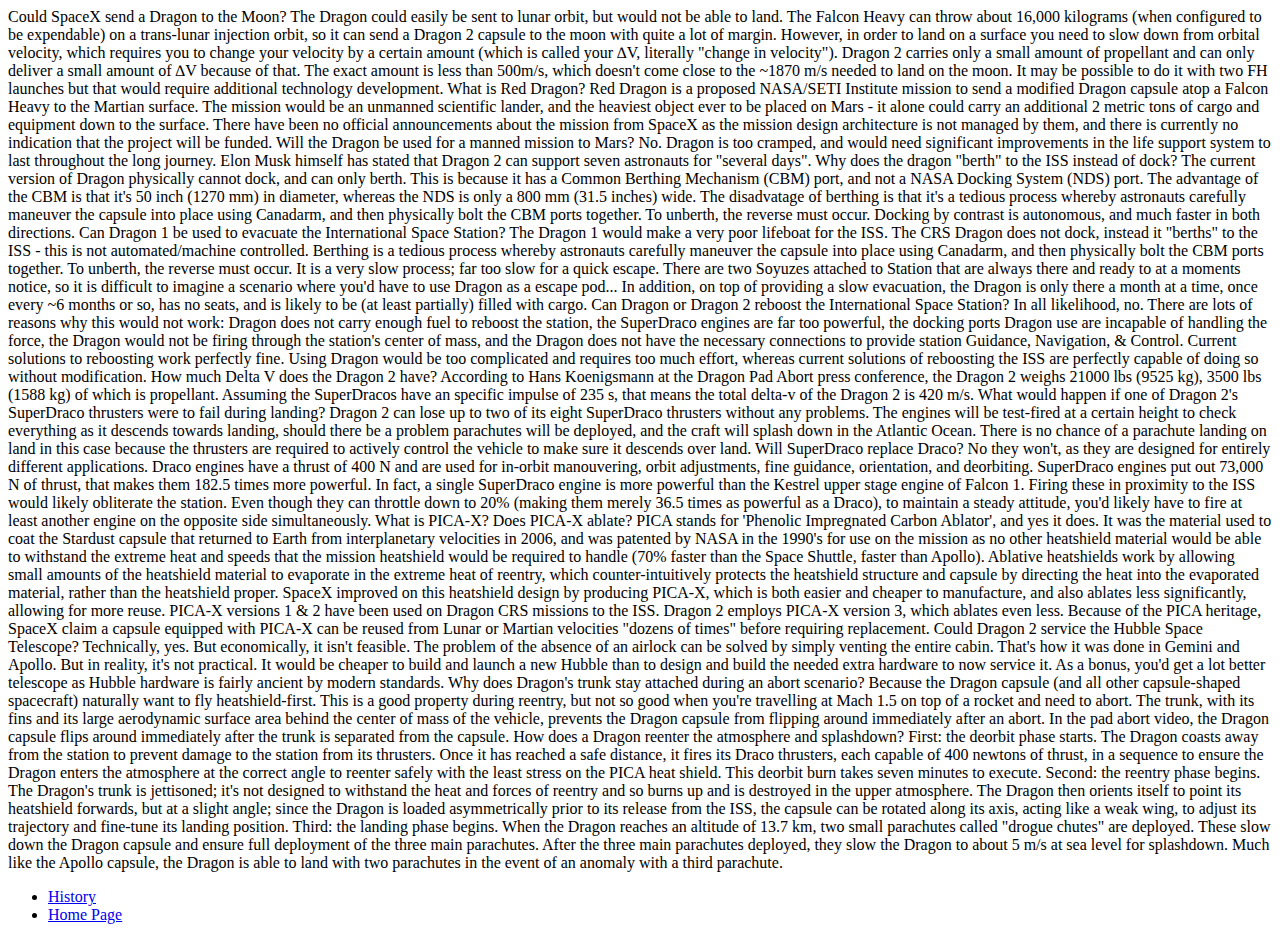
==== faqs.html @ df3c77b2 "first draft, added content" ====
<!doctype html>

<html lang="en">
<head>
  <meta charset="utf-8">

  <title>SpaceX Dragon Frequently Asked Questions | Benjamin Miller</title>
  <meta name="description" content="FAQs Page of SpaceX Dragon Project" />
  <meta name="author" content="Benjamin Miller" />
  <link rel="stylesheet" href="assets/css/style.css" type="text/css" />
  </style>

</head>

<body>
Could SpaceX send a Dragon to the Moon?
The Dragon could easily be sent to lunar orbit, but would not be able to land. The Falcon Heavy can throw about 16,000 kilograms (when configured to be expendable) on a trans-lunar injection orbit, so it can send a Dragon 2 capsule to the moon with quite a lot of margin. However, in order to land on a surface you need to slow down from orbital velocity, which requires you to change your velocity by a certain amount (which is called your ∆V, literally "change in velocity"). Dragon 2 carries only a small amount of propellant and can only deliver a small amount of ∆V because of that. The exact amount is less than 500m/s, which doesn't come close to the ~1870 m/s needed to land on the moon. It may be possible to do it with two FH launches but that would require additional technology development.

What is Red Dragon?
Red Dragon is a proposed NASA/SETI Institute mission to send a modified Dragon capsule atop a Falcon Heavy to the Martian surface. The mission would be an unmanned scientific lander, and the heaviest object ever to be placed on Mars - it alone could carry an additional 2 metric tons of cargo and equipment down to the surface. There have been no official announcements about the mission from SpaceX as the mission design architecture is not managed by them, and there is currently no indication that the project will be funded.

Will the Dragon be used for a manned mission to Mars?
No. Dragon is too cramped, and would need significant improvements in the life support system to last throughout the long journey. Elon Musk himself has stated that Dragon 2 can support seven astronauts for "several days".

Why does the dragon "berth" to the ISS instead of dock?
The current version of Dragon physically cannot dock, and can only berth. This is because it has a Common Berthing Mechanism (CBM) port, and not a NASA Docking System (NDS) port. The advantage of the CBM is that it's 50 inch (1270 mm) in diameter, whereas the NDS is only a 800 mm (31.5 inches) wide. The disadvatage of berthing is that it's a tedious process whereby astronauts carefully maneuver the capsule into place using Canadarm, and then physically bolt the CBM ports together. To unberth, the reverse must occur. Docking by contrast is autonomous, and much faster in both directions.

Can Dragon 1 be used to evacuate the International Space Station?
The Dragon 1 would make a very poor lifeboat for the ISS. The CRS Dragon does not dock, instead it "berths" to the ISS - this is not automated/machine controlled. Berthing is a tedious process whereby astronauts carefully maneuver the capsule into place using Canadarm, and then physically bolt the CBM ports together. To unberth, the reverse must occur. It is a very slow process; far too slow for a quick escape. There are two Soyuzes attached to Station that are always there and ready to at a moments notice, so it is difficult to imagine a scenario where you'd have to use Dragon as a escape pod... In addition, on top of providing a slow evacuation, the Dragon is only there a month at a time, once every ~6 months or so, has no seats, and is likely to be (at least partially) filled with cargo.

Can Dragon or Dragon 2 reboost the International Space Station?
In all likelihood, no. There are lots of reasons why this would not work: Dragon does not carry enough fuel to reboost the station, the SuperDraco engines are far too powerful, the docking ports Dragon use are incapable of handling the force, the Dragon would not be firing through the station's center of mass, and the Dragon does not have the necessary connections to provide station Guidance, Navigation, & Control. Current solutions to reboosting work perfectly fine. Using Dragon would be too complicated and requires too much effort, whereas current solutions of reboosting the ISS are perfectly capable of doing so without modification.

How much Delta V does the Dragon 2 have?
According to Hans Koenigsmann at the Dragon Pad Abort press conference, the Dragon 2 weighs 21000 lbs (9525 kg), 3500 lbs (1588 kg) of which is propellant. Assuming the SuperDracos have an specific impulse of 235 s, that means the total delta-v of the Dragon 2 is 420 m/s.

What would happen if one of Dragon 2's SuperDraco thrusters were to fail during landing?
Dragon 2 can lose up to two of its eight SuperDraco thrusters without any problems. The engines will be test-fired at a certain height to check everything as it descends towards landing, should there be a problem parachutes will be deployed, and the craft will splash down in the Atlantic Ocean. There is no chance of a parachute landing on land in this case because the thrusters are required to actively control the vehicle to make sure it descends over land.

Will SuperDraco replace Draco?
No they won't, as they are designed for entirely different applications. Draco engines have a thrust of 400 N and are used for in-orbit manouvering, orbit adjustments, fine guidance, orientation, and deorbiting. SuperDraco engines put out 73,000 N of thrust, that makes them 182.5 times more powerful. In fact, a single SuperDraco engine is more powerful than the Kestrel upper stage engine of Falcon 1. Firing these in proximity to the ISS would likely obliterate the station.
Even though they can throttle down to 20% (making them merely 36.5 times as powerful as a Draco), to maintain a steady attitude, you'd likely have to fire at least another engine on the opposite side simultaneously.

What is PICA-X? Does PICA-X ablate?
PICA stands for 'Phenolic Impregnated Carbon Ablator', and yes it does. It was the material used to coat the Stardust capsule that returned to Earth from interplanetary velocities in 2006, and was patented by NASA in the 1990's for use on the mission as no other heatshield material would be able to withstand the extreme heat and speeds that the mission heatshield would be required to handle (70% faster than the Space Shuttle, faster than Apollo). Ablative heatshields work by allowing small amounts of the heatshield material to evaporate in the extreme heat of reentry, which counter-intuitively protects the heatshield structure and capsule by directing the heat into the evaporated material, rather than the heatshield proper.
SpaceX improved on this heatshield design by producing PICA-X, which is both easier and cheaper to manufacture, and also ablates less significantly, allowing for more reuse. PICA-X versions 1 & 2 have been used on Dragon CRS missions to the ISS. Dragon 2 employs PICA-X version 3, which ablates even less. Because of the PICA heritage, SpaceX claim a capsule equipped with PICA-X can be reused from Lunar or Martian velocities "dozens of times" before requiring replacement.

Could Dragon 2 service the Hubble Space Telescope?
Technically, yes. But economically, it isn't feasible. The problem of the absence of an airlock can be solved by simply venting the entire cabin. That's how it was done in Gemini and Apollo. But in reality, it's not practical. It would be cheaper to build and launch a new Hubble than to design and build the needed extra hardware to now service it. As a bonus, you'd get a lot better telescope as Hubble hardware is fairly ancient by modern standards. 

Why does Dragon's trunk stay attached during an abort scenario?
Because the Dragon capsule (and all other capsule-shaped spacecraft) naturally want to fly heatshield-first. This is a good property during reentry, but not so good when you're travelling at Mach 1.5 on top of a rocket and need to abort. The trunk, with its fins and its large aerodynamic surface area behind the center of mass of the vehicle, prevents the Dragon capsule from flipping around immediately after an abort. In the pad abort video, the Dragon capsule flips around immediately after the trunk is separated from the capsule.

How does a Dragon reenter the atmosphere and splashdown?
First: the deorbit phase starts. The Dragon coasts away from the station to prevent damage to the station from its thrusters. Once it has reached a safe distance, it fires its Draco thrusters, each capable of 400 newtons of thrust, in a sequence to ensure the Dragon enters the atmosphere at the correct angle to reenter safely with the least stress on the PICA heat shield. This deorbit burn takes seven minutes to execute.
Second: the reentry phase begins. The Dragon's trunk is jettisoned; it's not designed to withstand the heat and forces of reentry and so burns up and is destroyed in the upper atmosphere. The Dragon then orients itself to point its heatshield forwards, but at a slight angle; since the Dragon is loaded asymmetrically prior to its release from the ISS, the capsule can be rotated along its axis, acting like a weak wing, to adjust its trajectory and fine-tune its landing position.
Third: the landing phase begins. When the Dragon reaches an altitude of 13.7 km, two small parachutes called "drogue chutes" are deployed. These slow down the Dragon capsule and ensure full deployment of the three main parachutes. After the three main parachutes deployed, they slow the Dragon to about 5 m/s at sea level for splashdown. Much like the Apollo capsule, the Dragon is able to land with two parachutes in the event of an anomaly with a third parachute.
</body>
<nav>
    <ul>
        <li><a href="history.html">History</a></li>
        <li><a href="index.html">Home Page</a></li>
    </ul>
</nav>
</html>
---- assets/css/style.css ----
html {
  box-sizing: border-box;
}
*,
*:before,
*:after {
  box-sizing: inherit;
}
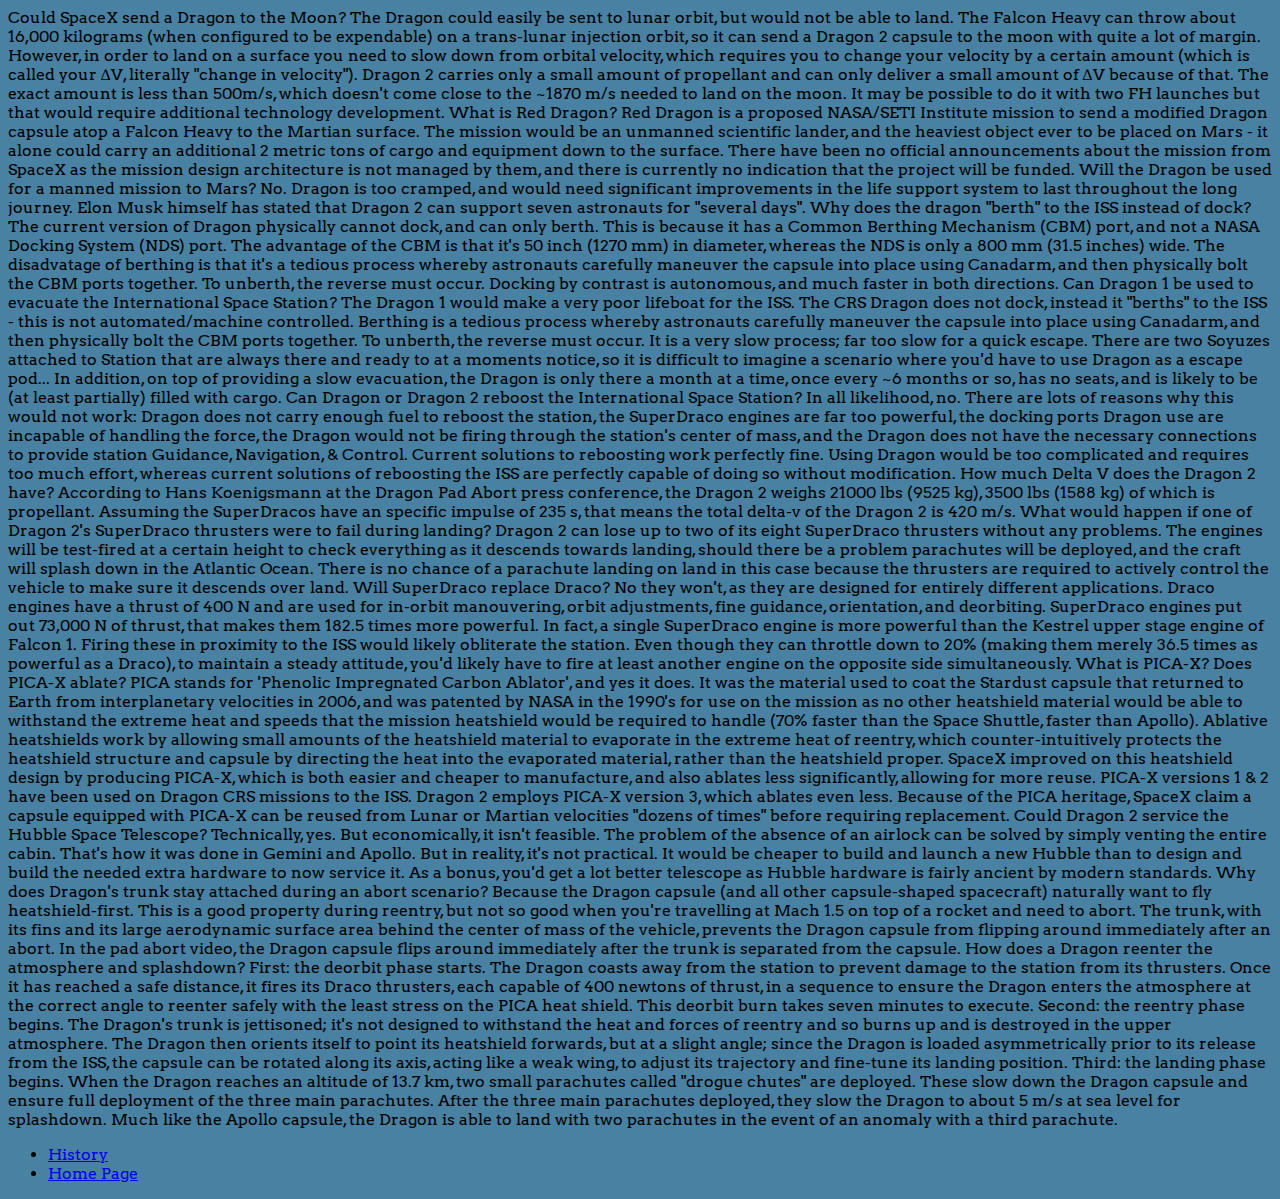
==== commit 7368c70f: "second draft" ====
--- a/faqs.html
+++ b/faqs.html
@@ -3,11 +3,14 @@
 <html lang="en">
 <head>
   <meta charset="utf-8">
-
+  <meta name="robots" content="noindex">
+  <meta name="keywords" content="SpaceX, Dragon, Spacecraft, Spaceship, Space Travel">
   <title>SpaceX Dragon Frequently Asked Questions | Benjamin Miller</title>
   <meta name="description" content="FAQs Page of SpaceX Dragon Project" />
   <meta name="author" content="Benjamin Miller" />
   <link rel="stylesheet" href="assets/css/style.css" type="text/css" />
+  <link rel="preconnect" href="https://fonts.gstatic.com">
+<link href="https://fonts.googleapis.com/css2?family=Arvo:ital,wght@0,400;0,700;1,400;1,700&display=swap" rel="stylesheet">
   </style>
 
 </head>
--- a/assets/css/style.css
+++ b/assets/css/style.css
@@ -1,3 +1,10 @@
+/* Color Theme  
+ #B8C0D9 r=184,g=192,b=217,a=85
+ #416BBF r=65,g=107,b=191,a=75
+ #283040 r=40,g=48,b=64,a=25
+ #6A9AD9 r=106,g=154,b=217,a=85
+ #1C618C r=28,g=97,b=140,a=55
+*/
 html {
   box-sizing: border-box;
 }
@@ -5,4 +12,118 @@
 *:before,
 *:after {
   box-sizing: inherit;
+}
+header.homepage:before{
+  content: "";
+  background-image:url(../img/dragon-in-space.jpg);
+  background-size:cover;
+  position:absolute;
+  top:0;
+  bottom:0;
+  left:0;
+  right:0;
+  opacity:.5;
+  height:26em;
+}
+header h1.primary{
+  color: #ffffff;
+  background-image: url("https://assets.codepen.io/7248/logo-2.png");
+  display: block;
+  width: 450px;
+  height: 70px;
+  margin: 0 auto;
+  text-indent: 100%;
+  white-space: nowrap;
+  overflow: hidden;
+}
+header h1.secondary{
+  font-size:3em;
+  text-align:center;
+}
+section.primary{
+  padding:4em;
+}
+header nav ul{
+  position: relative;
+  display: flex;
+  flex-direction: row;
+  justify-content: space-around;
+  padding: 0;
+  max-width: 900px;
+  margin: 20px auto;
+}
+header nav li{
+  list-style-type: none;
+  padding: 0;
+  width: 20%;
+}
+header nav a:link,
+header nav a:visited {
+  color: white;
+  text-decoration: none;
+  background-color: #000000;
+  background-color: rgba(40, 48, 64, 0.5);
+  padding: 8px 16px;
+  border-radius: 10px;
+  transition: 0.6s;
+  display: block;
+}
+
+header nav a:hover,
+header nav a:active {
+  background-color: rgba(40, 48, 64, 0.9);
+}
+body h1.secondary{
+  font-size:3em;
+  text-align:center;
+}
+table.history{
+  margin:auto;
+  background-image:url(https://drive.google.com/file/d/0BzzZeZwHD1sxVmpfcDRpT2hKUDA/view);
+}
+table.history, th.history{
+  border:1px solid #283040;
+  border-collapse:collapse;
+  padding:10px;
+}
+tr.history:nth-child(even){
+  background-color:rgba(40,48,64,.4);
+}
+tr.history:nth-child(odd){
+  background-color:rgba(40,48,64,.2);
+}
+tr.primary{
+  background-color:rgba(65,107,191,.7);
+}
+h2.table{
+  text-align:center;
+}
+body{
+  font-family: 'Arvo', serif;
+  background-color:rgba(28,97,140,.8);
+}
+header.history::before{
+  content: "";
+  background-image:url(../img/dragon-capsule-5.jpg);
+  background-size:auto;
+  position:absolute;
+  top:0;
+  bottom:0;
+  left:0;
+  right:0;
+  opacity:.2;
+  height:16em;
+}
+div.images{
+  display:flex;
+  flex-direction:row;
+  justify-content:center;
+  background-color:rgba(65,107,191,.7);
+}
+img{
+  padding:2em;
+}
+figcaption{
+  color:darkgray;
+  text-align:center;
 }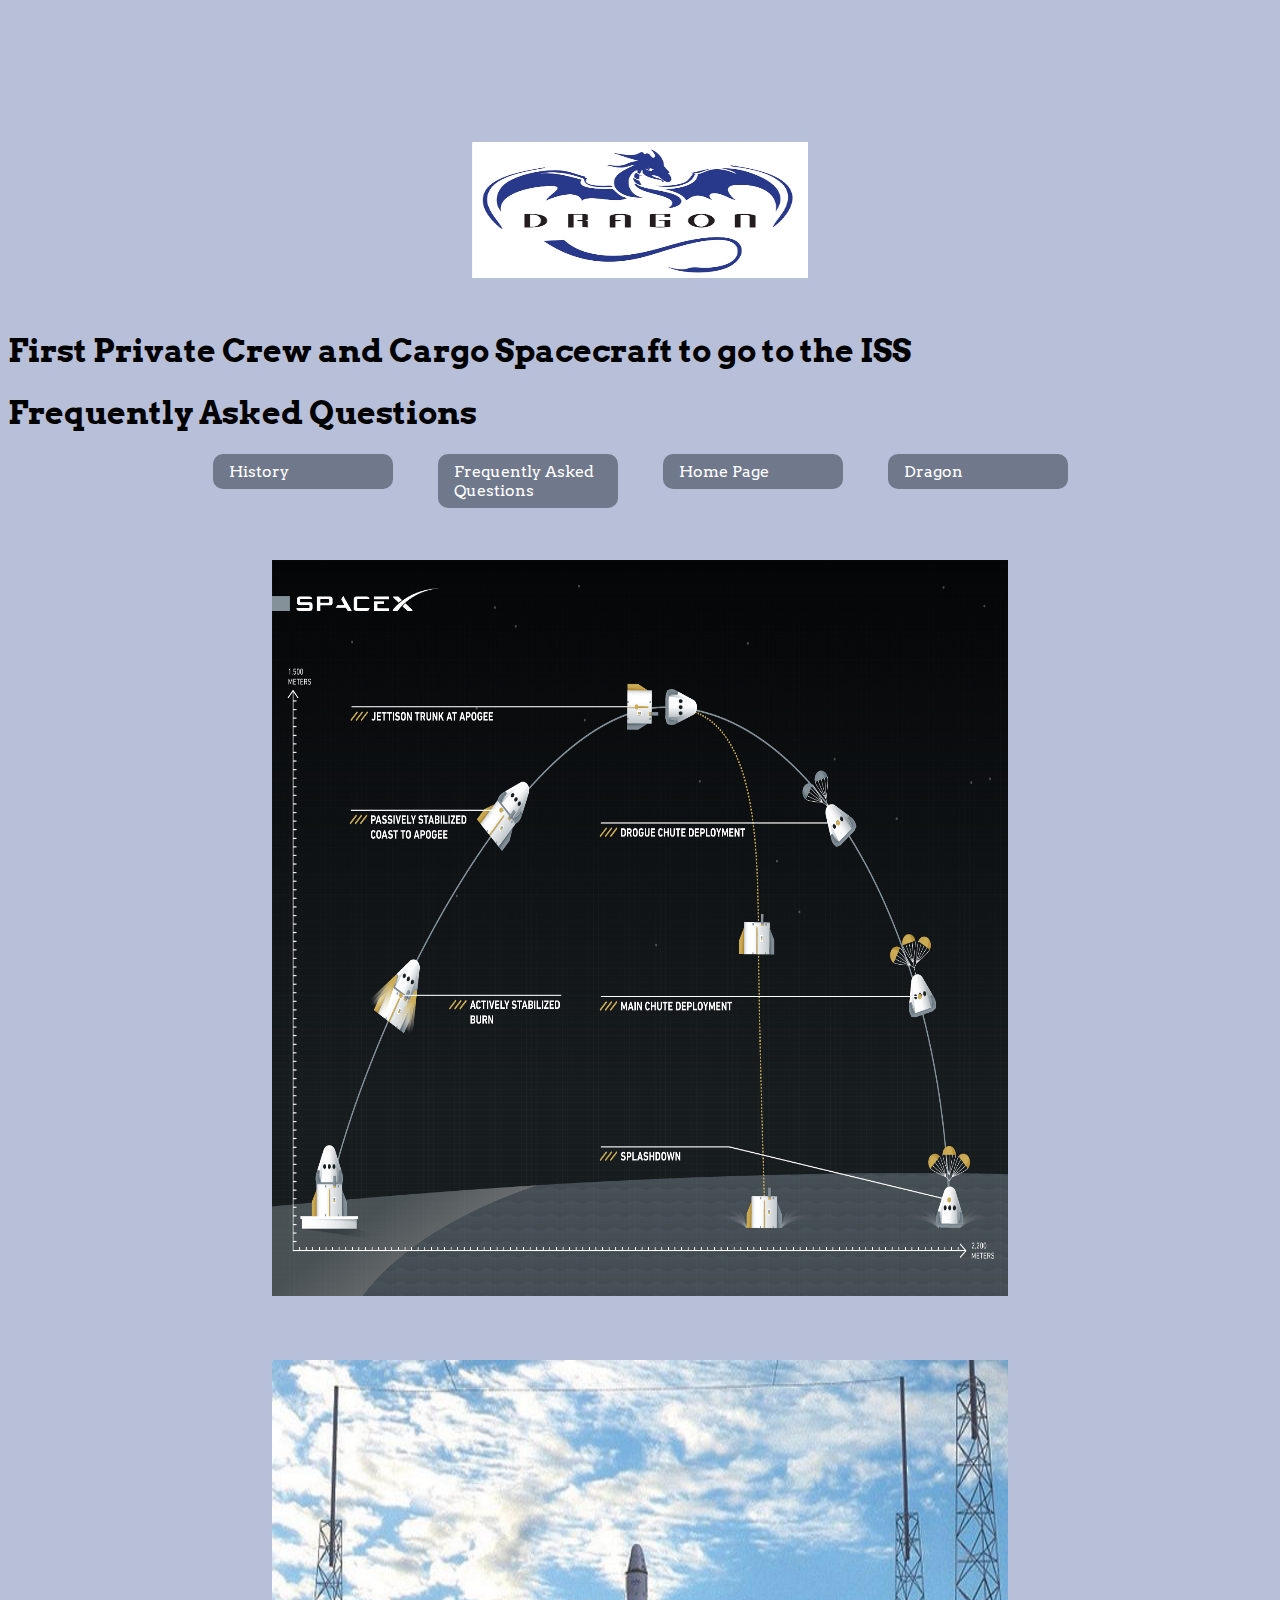
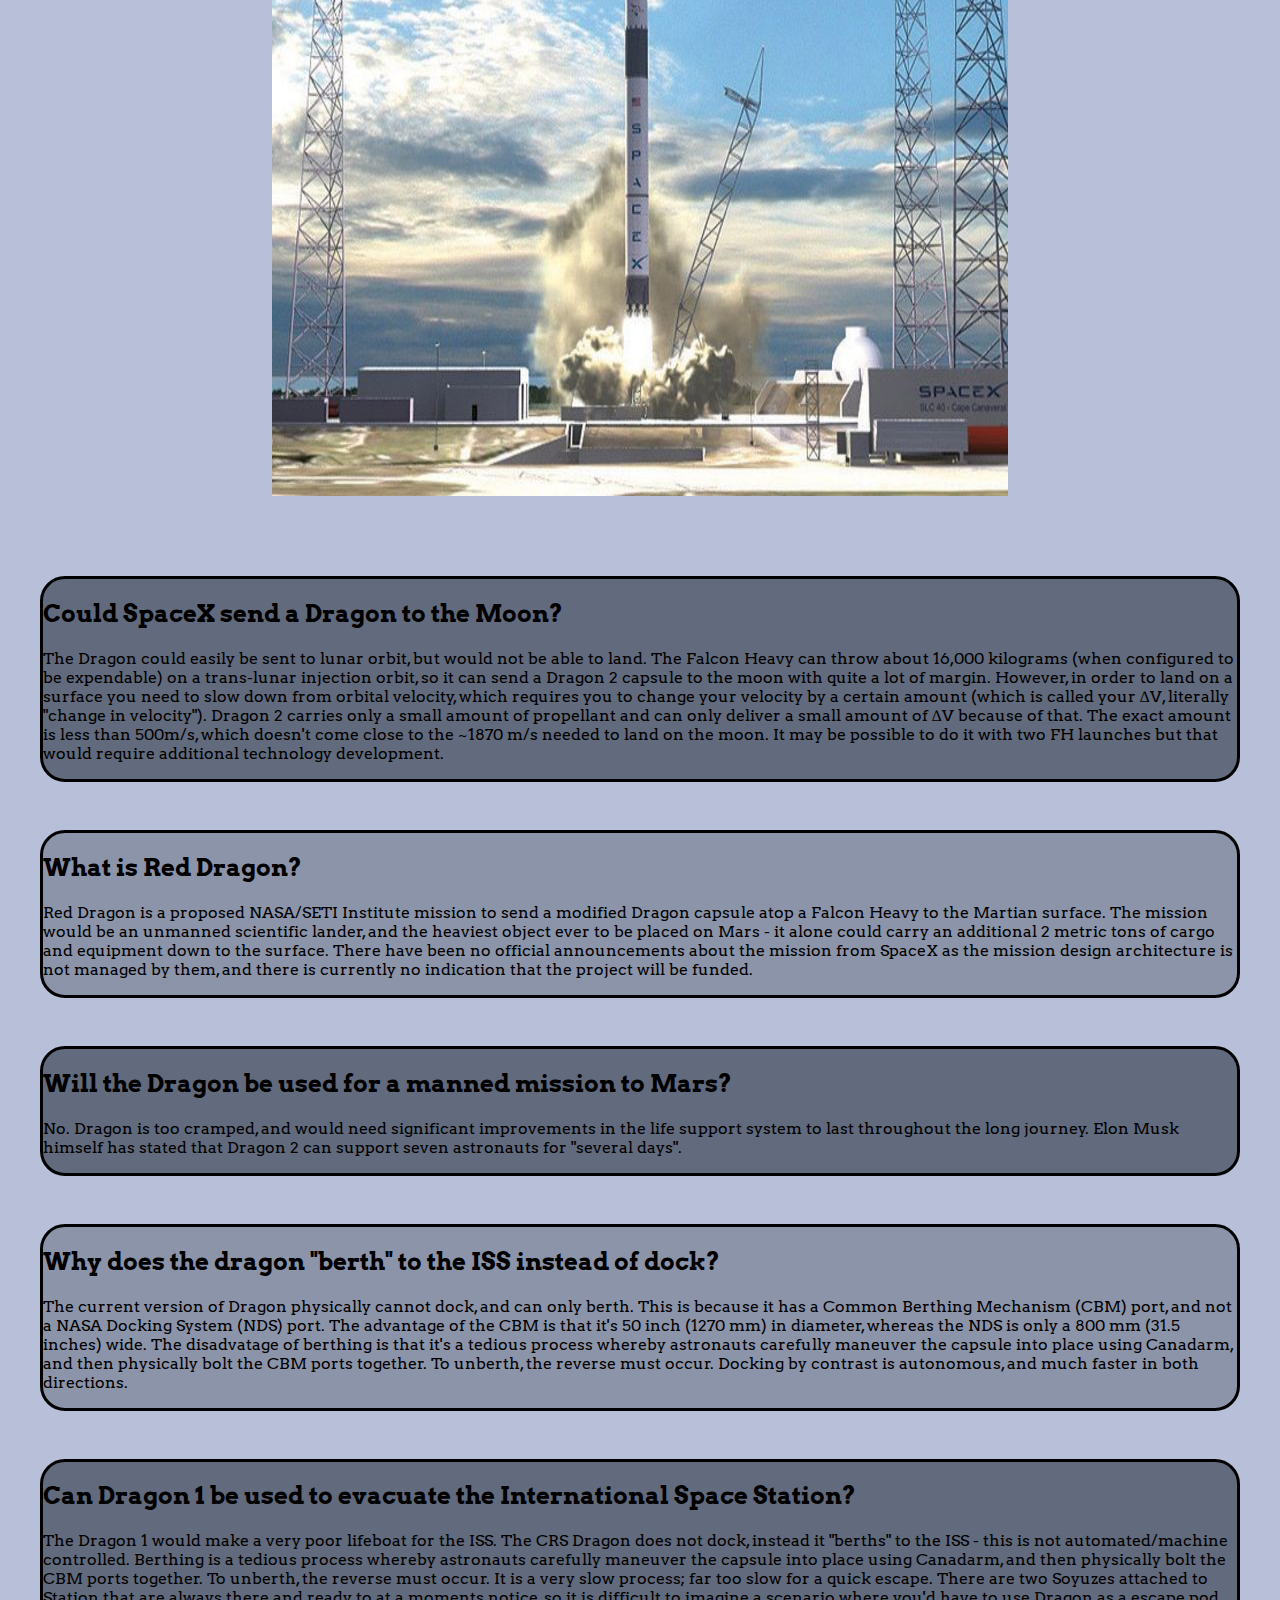
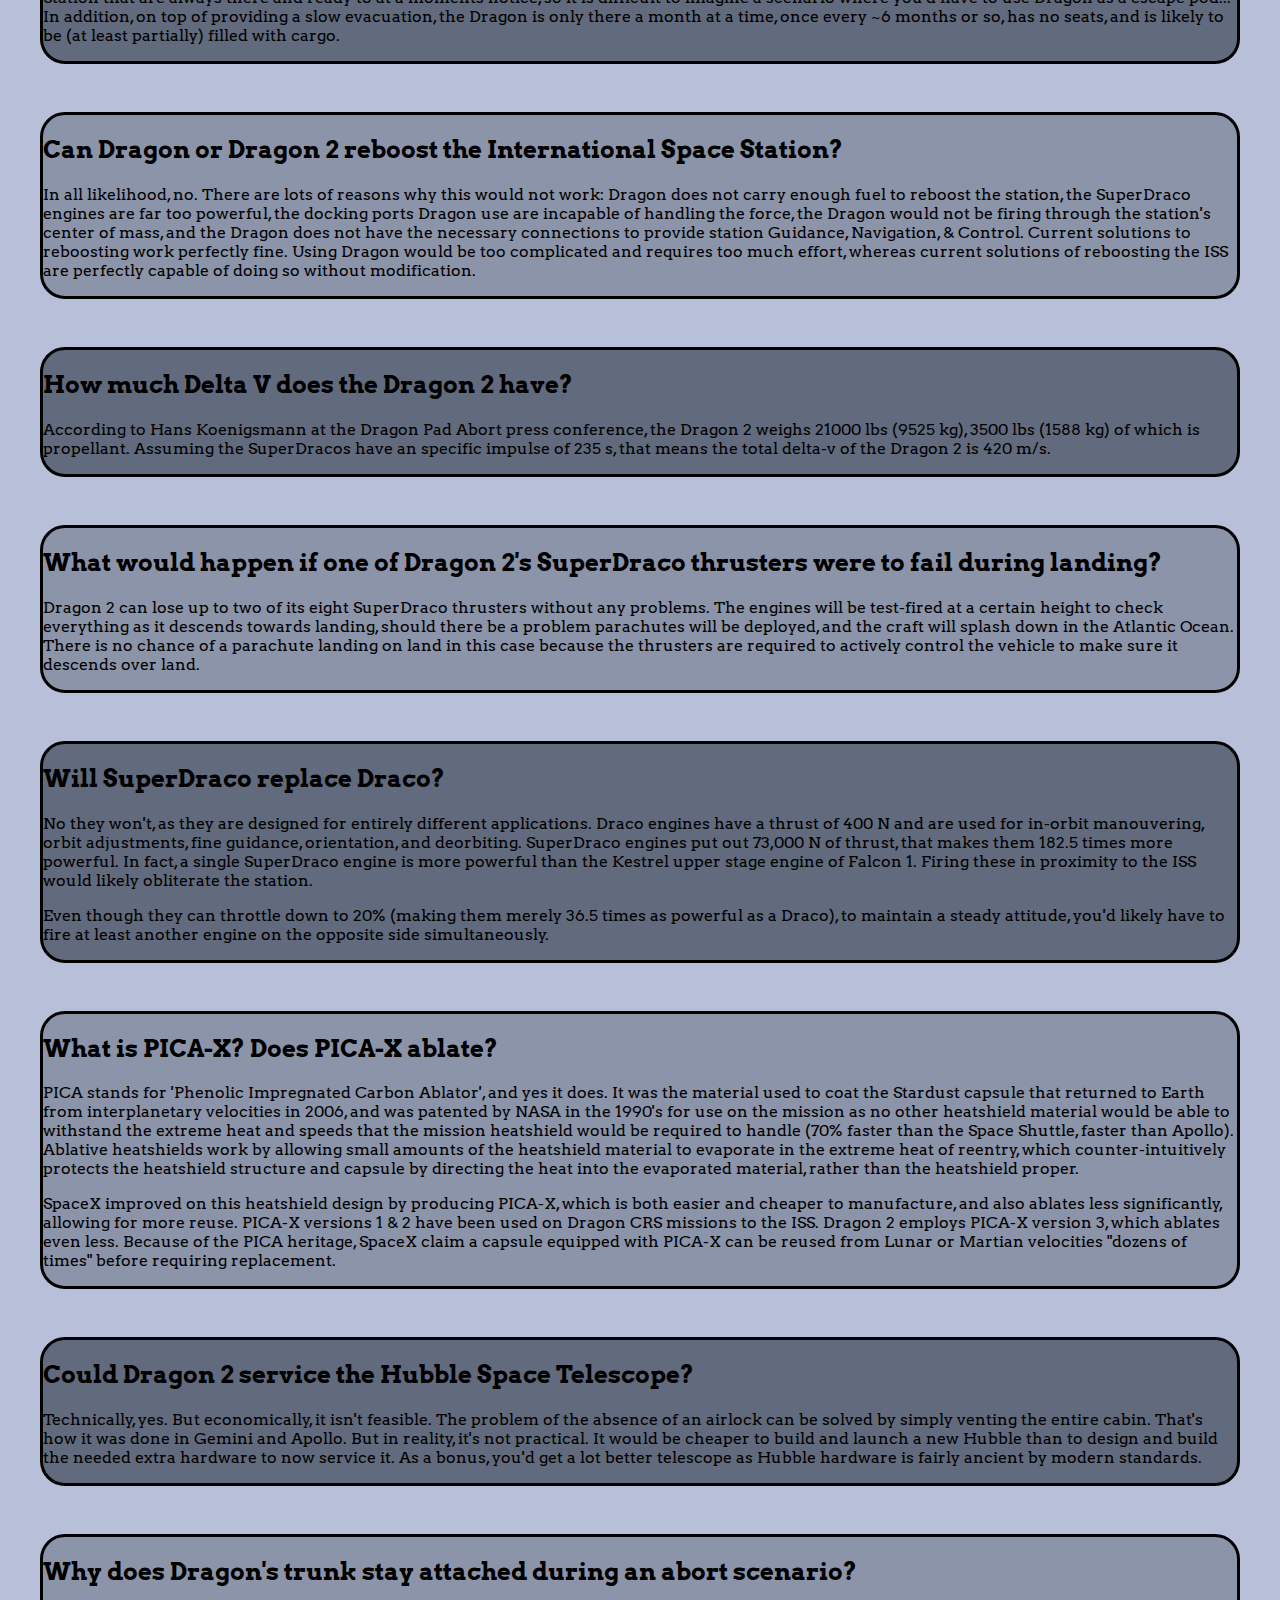
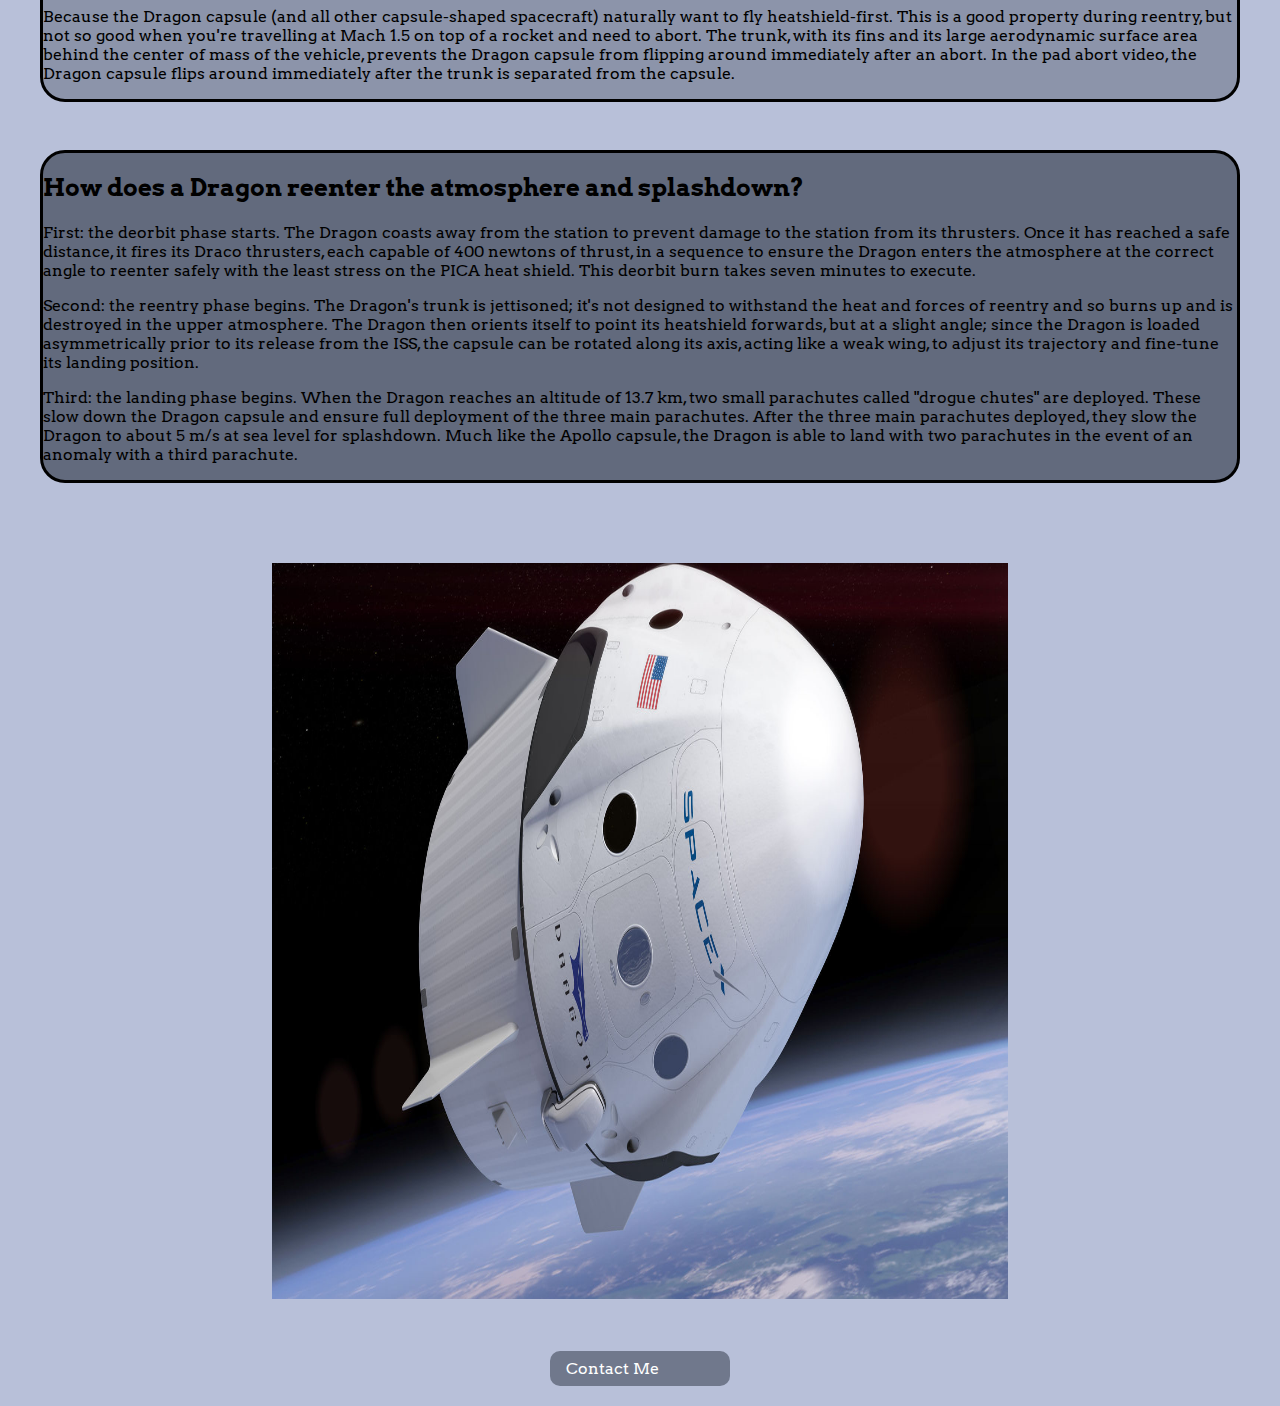
==== commit 4f4334d6: "Final Draft" ====
--- a/faqs.html
+++ b/faqs.html
@@ -11,58 +11,91 @@
   <link rel="stylesheet" href="assets/css/style.css" type="text/css" />
   <link rel="preconnect" href="https://fonts.gstatic.com">
 <link href="https://fonts.googleapis.com/css2?family=Arvo:ital,wght@0,400;0,700;1,400;1,700&display=swap" rel="stylesheet">
-  </style>
 
 </head>
 
-<body>
-Could SpaceX send a Dragon to the Moon?
-The Dragon could easily be sent to lunar orbit, but would not be able to land. The Falcon Heavy can throw about 16,000 kilograms (when configured to be expendable) on a trans-lunar injection orbit, so it can send a Dragon 2 capsule to the moon with quite a lot of margin. However, in order to land on a surface you need to slow down from orbital velocity, which requires you to change your velocity by a certain amount (which is called your ∆V, literally "change in velocity"). Dragon 2 carries only a small amount of propellant and can only deliver a small amount of ∆V because of that. The exact amount is less than 500m/s, which doesn't come close to the ~1870 m/s needed to land on the moon. It may be possible to do it with two FH launches but that would require additional technology development.
-
-What is Red Dragon?
-Red Dragon is a proposed NASA/SETI Institute mission to send a modified Dragon capsule atop a Falcon Heavy to the Martian surface. The mission would be an unmanned scientific lander, and the heaviest object ever to be placed on Mars - it alone could carry an additional 2 metric tons of cargo and equipment down to the surface. There have been no official announcements about the mission from SpaceX as the mission design architecture is not managed by them, and there is currently no indication that the project will be funded.
-
-Will the Dragon be used for a manned mission to Mars?
-No. Dragon is too cramped, and would need significant improvements in the life support system to last throughout the long journey. Elon Musk himself has stated that Dragon 2 can support seven astronauts for "several days".
-
-Why does the dragon "berth" to the ISS instead of dock?
-The current version of Dragon physically cannot dock, and can only berth. This is because it has a Common Berthing Mechanism (CBM) port, and not a NASA Docking System (NDS) port. The advantage of the CBM is that it's 50 inch (1270 mm) in diameter, whereas the NDS is only a 800 mm (31.5 inches) wide. The disadvatage of berthing is that it's a tedious process whereby astronauts carefully maneuver the capsule into place using Canadarm, and then physically bolt the CBM ports together. To unberth, the reverse must occur. Docking by contrast is autonomous, and much faster in both directions.
-
-Can Dragon 1 be used to evacuate the International Space Station?
-The Dragon 1 would make a very poor lifeboat for the ISS. The CRS Dragon does not dock, instead it "berths" to the ISS - this is not automated/machine controlled. Berthing is a tedious process whereby astronauts carefully maneuver the capsule into place using Canadarm, and then physically bolt the CBM ports together. To unberth, the reverse must occur. It is a very slow process; far too slow for a quick escape. There are two Soyuzes attached to Station that are always there and ready to at a moments notice, so it is difficult to imagine a scenario where you'd have to use Dragon as a escape pod... In addition, on top of providing a slow evacuation, the Dragon is only there a month at a time, once every ~6 months or so, has no seats, and is likely to be (at least partially) filled with cargo.
-
-Can Dragon or Dragon 2 reboost the International Space Station?
-In all likelihood, no. There are lots of reasons why this would not work: Dragon does not carry enough fuel to reboost the station, the SuperDraco engines are far too powerful, the docking ports Dragon use are incapable of handling the force, the Dragon would not be firing through the station's center of mass, and the Dragon does not have the necessary connections to provide station Guidance, Navigation, & Control. Current solutions to reboosting work perfectly fine. Using Dragon would be too complicated and requires too much effort, whereas current solutions of reboosting the ISS are perfectly capable of doing so without modification.
-
-How much Delta V does the Dragon 2 have?
-According to Hans Koenigsmann at the Dragon Pad Abort press conference, the Dragon 2 weighs 21000 lbs (9525 kg), 3500 lbs (1588 kg) of which is propellant. Assuming the SuperDracos have an specific impulse of 235 s, that means the total delta-v of the Dragon 2 is 420 m/s.
-
-What would happen if one of Dragon 2's SuperDraco thrusters were to fail during landing?
-Dragon 2 can lose up to two of its eight SuperDraco thrusters without any problems. The engines will be test-fired at a certain height to check everything as it descends towards landing, should there be a problem parachutes will be deployed, and the craft will splash down in the Atlantic Ocean. There is no chance of a parachute landing on land in this case because the thrusters are required to actively control the vehicle to make sure it descends over land.
-
-Will SuperDraco replace Draco?
-No they won't, as they are designed for entirely different applications. Draco engines have a thrust of 400 N and are used for in-orbit manouvering, orbit adjustments, fine guidance, orientation, and deorbiting. SuperDraco engines put out 73,000 N of thrust, that makes them 182.5 times more powerful. In fact, a single SuperDraco engine is more powerful than the Kestrel upper stage engine of Falcon 1. Firing these in proximity to the ISS would likely obliterate the station.
-Even though they can throttle down to 20% (making them merely 36.5 times as powerful as a Draco), to maintain a steady attitude, you'd likely have to fire at least another engine on the opposite side simultaneously.
-
-What is PICA-X? Does PICA-X ablate?
-PICA stands for 'Phenolic Impregnated Carbon Ablator', and yes it does. It was the material used to coat the Stardust capsule that returned to Earth from interplanetary velocities in 2006, and was patented by NASA in the 1990's for use on the mission as no other heatshield material would be able to withstand the extreme heat and speeds that the mission heatshield would be required to handle (70% faster than the Space Shuttle, faster than Apollo). Ablative heatshields work by allowing small amounts of the heatshield material to evaporate in the extreme heat of reentry, which counter-intuitively protects the heatshield structure and capsule by directing the heat into the evaporated material, rather than the heatshield proper.
-SpaceX improved on this heatshield design by producing PICA-X, which is both easier and cheaper to manufacture, and also ablates less significantly, allowing for more reuse. PICA-X versions 1 & 2 have been used on Dragon CRS missions to the ISS. Dragon 2 employs PICA-X version 3, which ablates even less. Because of the PICA heritage, SpaceX claim a capsule equipped with PICA-X can be reused from Lunar or Martian velocities "dozens of times" before requiring replacement.
-
-Could Dragon 2 service the Hubble Space Telescope?
-Technically, yes. But economically, it isn't feasible. The problem of the absence of an airlock can be solved by simply venting the entire cabin. That's how it was done in Gemini and Apollo. But in reality, it's not practical. It would be cheaper to build and launch a new Hubble than to design and build the needed extra hardware to now service it. As a bonus, you'd get a lot better telescope as Hubble hardware is fairly ancient by modern standards. 
-
-Why does Dragon's trunk stay attached during an abort scenario?
-Because the Dragon capsule (and all other capsule-shaped spacecraft) naturally want to fly heatshield-first. This is a good property during reentry, but not so good when you're travelling at Mach 1.5 on top of a rocket and need to abort. The trunk, with its fins and its large aerodynamic surface area behind the center of mass of the vehicle, prevents the Dragon capsule from flipping around immediately after an abort. In the pad abort video, the Dragon capsule flips around immediately after the trunk is separated from the capsule.
-
-How does a Dragon reenter the atmosphere and splashdown?
-First: the deorbit phase starts. The Dragon coasts away from the station to prevent damage to the station from its thrusters. Once it has reached a safe distance, it fires its Draco thrusters, each capable of 400 newtons of thrust, in a sequence to ensure the Dragon enters the atmosphere at the correct angle to reenter safely with the least stress on the PICA heat shield. This deorbit burn takes seven minutes to execute.
-Second: the reentry phase begins. The Dragon's trunk is jettisoned; it's not designed to withstand the heat and forces of reentry and so burns up and is destroyed in the upper atmosphere. The Dragon then orients itself to point its heatshield forwards, but at a slight angle; since the Dragon is loaded asymmetrically prior to its release from the ISS, the capsule can be rotated along its axis, acting like a weak wing, to adjust its trajectory and fine-tune its landing position.
-Third: the landing phase begins. When the Dragon reaches an altitude of 13.7 km, two small parachutes called "drogue chutes" are deployed. These slow down the Dragon capsule and ensure full deployment of the three main parachutes. After the three main parachutes deployed, they slow the Dragon to about 5 m/s at sea level for splashdown. Much like the Apollo capsule, the Dragon is able to land with two parachutes in the event of an anomaly with a third parachute.
-</body>
+<body class=faqs>
+<header class=faqs>
+<h1 class=primary><a href="https://www.spacex.com">SpaceX</a></h1>
+<figure class=dragon>
+<img src="assets/img/Dragon-Logo.png" alt="Dragon Logo" width=400 height=200>
+</figure>
+<h1 class=tertiary>First Private Crew and Cargo Spacecraft to go to the ISS</h1>
+<h1>Frequently Asked Questions</h1>
 <nav>
     <ul>
         <li><a href="history.html">History</a></li>
+        <li><a href="faqs.html">Frequently Asked Questions</a></li>
         <li><a href="index.html">Home Page</a></li>
+        <li><a href="https://www.spacex.com/vehicles/dragon">Dragon</a></li>
     </ul>
 </nav>
+</header>
+<img class=img src="assets/img/SpaceX_Dragon_2_Pad_Abort_Test_Infographic.jpg" alt="Infographic" width=800 height=800>
+<img class=img src="assets/img/launch.jpg" alt="Launch" width=800 height=800>
+<article class=odd>
+<h2>Could SpaceX send a Dragon to the Moon?</h2>
+<p>The Dragon could easily be sent to lunar orbit, but would not be able to land. The Falcon Heavy can throw about 16,000 kilograms (when configured to be expendable) on a trans-lunar injection orbit, so it can send a Dragon 2 capsule to the moon with quite a lot of margin. However, in order to land on a surface you need to slow down from orbital velocity, which requires you to change your velocity by a certain amount (which is called your ∆V, literally "change in velocity"). Dragon 2 carries only a small amount of propellant and can only deliver a small amount of ∆V because of that. The exact amount is less than 500m/s, which doesn't come close to the ~1870 m/s needed to land on the moon. It may be possible to do it with two FH launches but that would require additional technology development.</p>
+</article>
+<article class=even>
+<h2>What is Red Dragon?</h2>
+<p>Red Dragon is a proposed NASA/SETI Institute mission to send a modified Dragon capsule atop a Falcon Heavy to the Martian surface. The mission would be an unmanned scientific lander, and the heaviest object ever to be placed on Mars - it alone could carry an additional 2 metric tons of cargo and equipment down to the surface. There have been no official announcements about the mission from SpaceX as the mission design architecture is not managed by them, and there is currently no indication that the project will be funded.</p>
+</article>
+<article class=odd>
+<h2>Will the Dragon be used for a manned mission to Mars?</h2>
+<p>No. Dragon is too cramped, and would need significant improvements in the life support system to last throughout the long journey. Elon Musk himself has stated that Dragon 2 can support seven astronauts for "several days".</p>
+</article>
+<article class=even>
+<h2>Why does the dragon "berth" to the ISS instead of dock?</h2>
+<p>The current version of Dragon physically cannot dock, and can only berth. This is because it has a Common Berthing Mechanism (CBM) port, and not a NASA Docking System (NDS) port. The advantage of the CBM is that it's 50 inch (1270 mm) in diameter, whereas the NDS is only a 800 mm (31.5 inches) wide. The disadvatage of berthing is that it's a tedious process whereby astronauts carefully maneuver the capsule into place using Canadarm, and then physically bolt the CBM ports together. To unberth, the reverse must occur. Docking by contrast is autonomous, and much faster in both directions.</p>
+</article>
+<article class=odd>
+<h2>Can Dragon 1 be used to evacuate the International Space Station?</h2>
+<p>The Dragon 1 would make a very poor lifeboat for the ISS. The CRS Dragon does not dock, instead it "berths" to the ISS - this is not automated/machine controlled. Berthing is a tedious process whereby astronauts carefully maneuver the capsule into place using Canadarm, and then physically bolt the CBM ports together. To unberth, the reverse must occur. It is a very slow process; far too slow for a quick escape. There are two Soyuzes attached to Station that are always there and ready to at a moments notice, so it is difficult to imagine a scenario where you'd have to use Dragon as a escape pod... In addition, on top of providing a slow evacuation, the Dragon is only there a month at a time, once every ~6 months or so, has no seats, and is likely to be (at least partially) filled with cargo.</p>
+</article>
+<article class=even>
+<h2>Can Dragon or Dragon 2 reboost the International Space Station?</h2>
+<p>In all likelihood, no. There are lots of reasons why this would not work: Dragon does not carry enough fuel to reboost the station, the SuperDraco engines are far too powerful, the docking ports Dragon use are incapable of handling the force, the Dragon would not be firing through the station's center of mass, and the Dragon does not have the necessary connections to provide station Guidance, Navigation, & Control. Current solutions to reboosting work perfectly fine. Using Dragon would be too complicated and requires too much effort, whereas current solutions of reboosting the ISS are perfectly capable of doing so without modification.</p>
+</article>
+<article class=odd>
+<h2>How much Delta V does the Dragon 2 have?</h2>
+<p>According to Hans Koenigsmann at the Dragon Pad Abort press conference, the Dragon 2 weighs 21000 lbs (9525 kg), 3500 lbs (1588 kg) of which is propellant. Assuming the SuperDracos have an specific impulse of 235 s, that means the total delta-v of the Dragon 2 is 420 m/s.</p>
+</article>
+<article class=even>
+<h2>What would happen if one of Dragon 2's SuperDraco thrusters were to fail during landing?</h2>
+<p>Dragon 2 can lose up to two of its eight SuperDraco thrusters without any problems. The engines will be test-fired at a certain height to check everything as it descends towards landing, should there be a problem parachutes will be deployed, and the craft will splash down in the Atlantic Ocean. There is no chance of a parachute landing on land in this case because the thrusters are required to actively control the vehicle to make sure it descends over land.</p>
+</article>
+<article class=odd>
+<h2>Will SuperDraco replace Draco?</h2>
+<p>No they won't, as they are designed for entirely different applications. Draco engines have a thrust of 400 N and are used for in-orbit manouvering, orbit adjustments, fine guidance, orientation, and deorbiting. SuperDraco engines put out 73,000 N of thrust, that makes them 182.5 times more powerful. In fact, a single SuperDraco engine is more powerful than the Kestrel upper stage engine of Falcon 1. Firing these in proximity to the ISS would likely obliterate the station.</p>
+<p>Even though they can throttle down to 20% (making them merely 36.5 times as powerful as a Draco), to maintain a steady attitude, you'd likely have to fire at least another engine on the opposite side simultaneously.</p>
+</article>
+<article class=even>
+<h2>What is PICA-X? Does PICA-X ablate?</h2>
+<p>PICA stands for 'Phenolic Impregnated Carbon Ablator', and yes it does. It was the material used to coat the Stardust capsule that returned to Earth from interplanetary velocities in 2006, and was patented by NASA in the 1990's for use on the mission as no other heatshield material would be able to withstand the extreme heat and speeds that the mission heatshield would be required to handle (70% faster than the Space Shuttle, faster than Apollo). Ablative heatshields work by allowing small amounts of the heatshield material to evaporate in the extreme heat of reentry, which counter-intuitively protects the heatshield structure and capsule by directing the heat into the evaporated material, rather than the heatshield proper.</p>
+<p>SpaceX improved on this heatshield design by producing PICA-X, which is both easier and cheaper to manufacture, and also ablates less significantly, allowing for more reuse. PICA-X versions 1 & 2 have been used on Dragon CRS missions to the ISS. Dragon 2 employs PICA-X version 3, which ablates even less. Because of the PICA heritage, SpaceX claim a capsule equipped with PICA-X can be reused from Lunar or Martian velocities "dozens of times" before requiring replacement.</p>
+</article>
+<article class=odd>
+<h2>Could Dragon 2 service the Hubble Space Telescope?</h2>
+<p>Technically, yes. But economically, it isn't feasible. The problem of the absence of an airlock can be solved by simply venting the entire cabin. That's how it was done in Gemini and Apollo. But in reality, it's not practical. It would be cheaper to build and launch a new Hubble than to design and build the needed extra hardware to now service it. As a bonus, you'd get a lot better telescope as Hubble hardware is fairly ancient by modern standards. </p>
+</article>
+<article class=even>
+<h2>Why does Dragon's trunk stay attached during an abort scenario?</h2>
+<p>Because the Dragon capsule (and all other capsule-shaped spacecraft) naturally want to fly heatshield-first. This is a good property during reentry, but not so good when you're travelling at Mach 1.5 on top of a rocket and need to abort. The trunk, with its fins and its large aerodynamic surface area behind the center of mass of the vehicle, prevents the Dragon capsule from flipping around immediately after an abort. In the pad abort video, the Dragon capsule flips around immediately after the trunk is separated from the capsule.</p>
+</article>
+<article class=odd>
+<h2>How does a Dragon reenter the atmosphere and splashdown?</h2>
+<p>First: the deorbit phase starts. The Dragon coasts away from the station to prevent damage to the station from its thrusters. Once it has reached a safe distance, it fires its Draco thrusters, each capable of 400 newtons of thrust, in a sequence to ensure the Dragon enters the atmosphere at the correct angle to reenter safely with the least stress on the PICA heat shield. This deorbit burn takes seven minutes to execute.</p>
+<p>Second: the reentry phase begins. The Dragon's trunk is jettisoned; it's not designed to withstand the heat and forces of reentry and so burns up and is destroyed in the upper atmosphere. The Dragon then orients itself to point its heatshield forwards, but at a slight angle; since the Dragon is loaded asymmetrically prior to its release from the ISS, the capsule can be rotated along its axis, acting like a weak wing, to adjust its trajectory and fine-tune its landing position.</p>
+<p>Third: the landing phase begins. When the Dragon reaches an altitude of 13.7 km, two small parachutes called "drogue chutes" are deployed. These slow down the Dragon capsule and ensure full deployment of the three main parachutes. After the three main parachutes deployed, they slow the Dragon to about 5 m/s at sea level for splashdown. Much like the Apollo capsule, the Dragon is able to land with two parachutes in the event of an anomaly with a third parachute.</p>
+</article>
+<img class=img src="assets/img/dragoncrew.8k.jpg" alt="8k Dragon In Space" width=800 height=800>
+<footer>
+    <nav>
+        <ul>
+    <li><a href="mailto:brmiller2@ualr.edu">Contact Me</a></li>
+    </ul>
+    </nav>
+</footer>
+</body>
 </html>--- a/assets/css/style.css
+++ b/assets/css/style.css
@@ -22,23 +22,50 @@
   bottom:0;
   left:0;
   right:0;
-  opacity:.5;
-  height:26em;
-}
-header h1.primary{
+  opacity:.7;
+  height:32em;
+}
+header h1.primary {
+  font-size: 3.2rem;
+  margin: 20px 0;
+  position: relative;
+}
+header h1.primary a {
   color: #ffffff;
   background-image: url("https://assets.codepen.io/7248/logo-2.png");
   display: block;
   width: 450px;
   height: 70px;
   margin: 0 auto;
-  text-indent: 100%;
-  white-space: nowrap;
-  overflow: hidden;
+  text-indent:100%;
+  white-space:nowrap;
+  overflow:hidden;
+}
+figure.spacex{
+  display:flex;
+  justify-content:center;
+  align-items:center;
+}
+figure.spacex img{
+  width:800px;
+  height:150px;
+}
+figure.dragon{
+  display:flex;
+  justify-content:center;
+  align-items:center;
+}
+figure.dragon img{
+  width:400px;
+  height:200px;
 }
 header h1.secondary{
   font-size:3em;
   text-align:center;
+  text-decoration:none;
+}
+body.history{
+  background-color:#6A9AD9;
 }
 section.primary{
   padding:4em;
@@ -100,6 +127,8 @@
 }
 body{
   font-family: 'Arvo', serif;
+}
+section.primary{
   background-color:rgba(28,97,140,.8);
 }
 header.history::before{
@@ -126,4 +155,79 @@
 figcaption{
   color:darkgray;
   text-align:center;
+}
+article.homepage ul{
+  list-style-type:none;
+}
+article.homepage ul li{
+  margin:10px 0px;
+}
+article.homepage{
+  border-style:solid;
+  border-radius:25px;
+  background-color:grey;
+}
+div.article{
+  display:flex;
+  align-items:center;
+  justify-content:center;
+  padding:2em;
+}
+article.homepage img{
+  width:350px;
+  height:350px;
+}
+figcaption{
+  color:white;
+}
+footer nav ul{
+  position: relative;
+  display: flex;
+  flex-direction: row;
+  justify-content: space-around;
+  padding: 0;
+  max-width: 900px;
+  margin: 20px auto;
+}
+footer nav li{
+  list-style-type: none;
+  padding: 0;
+  width: 20%;
+}
+footer nav a:link,
+footer nav a:visited {
+  color: white;
+  text-decoration: none;
+  background-color: #000000;
+  background-color: rgba(40, 48, 64, 0.5);
+  padding: 8px 16px;
+  border-radius: 10px;
+  transition: 0.6s;
+  display: block;
+}
+
+footer nav a:hover,
+footer nav a:active {
+  background-color: rgba(40, 48, 64, 0.9);
+}
+body.faqs article{
+  border:solid black;
+  margin:3em 2em;
+  border-radius:25px;
+}
+body.faqs article.even{
+  background-color:rgba(40,48,64,.3);
+}
+body.faqs article.odd{
+  background-color:rgba(40,48,64,.6);
+}
+body.faqs{
+  background-color:#B8C0D9;
+}
+body.faqs img.img{
+  display:flex;
+  flex-direction:row;
+  justify-content:center;
+  align-items:center;
+  margin:auto;
 }